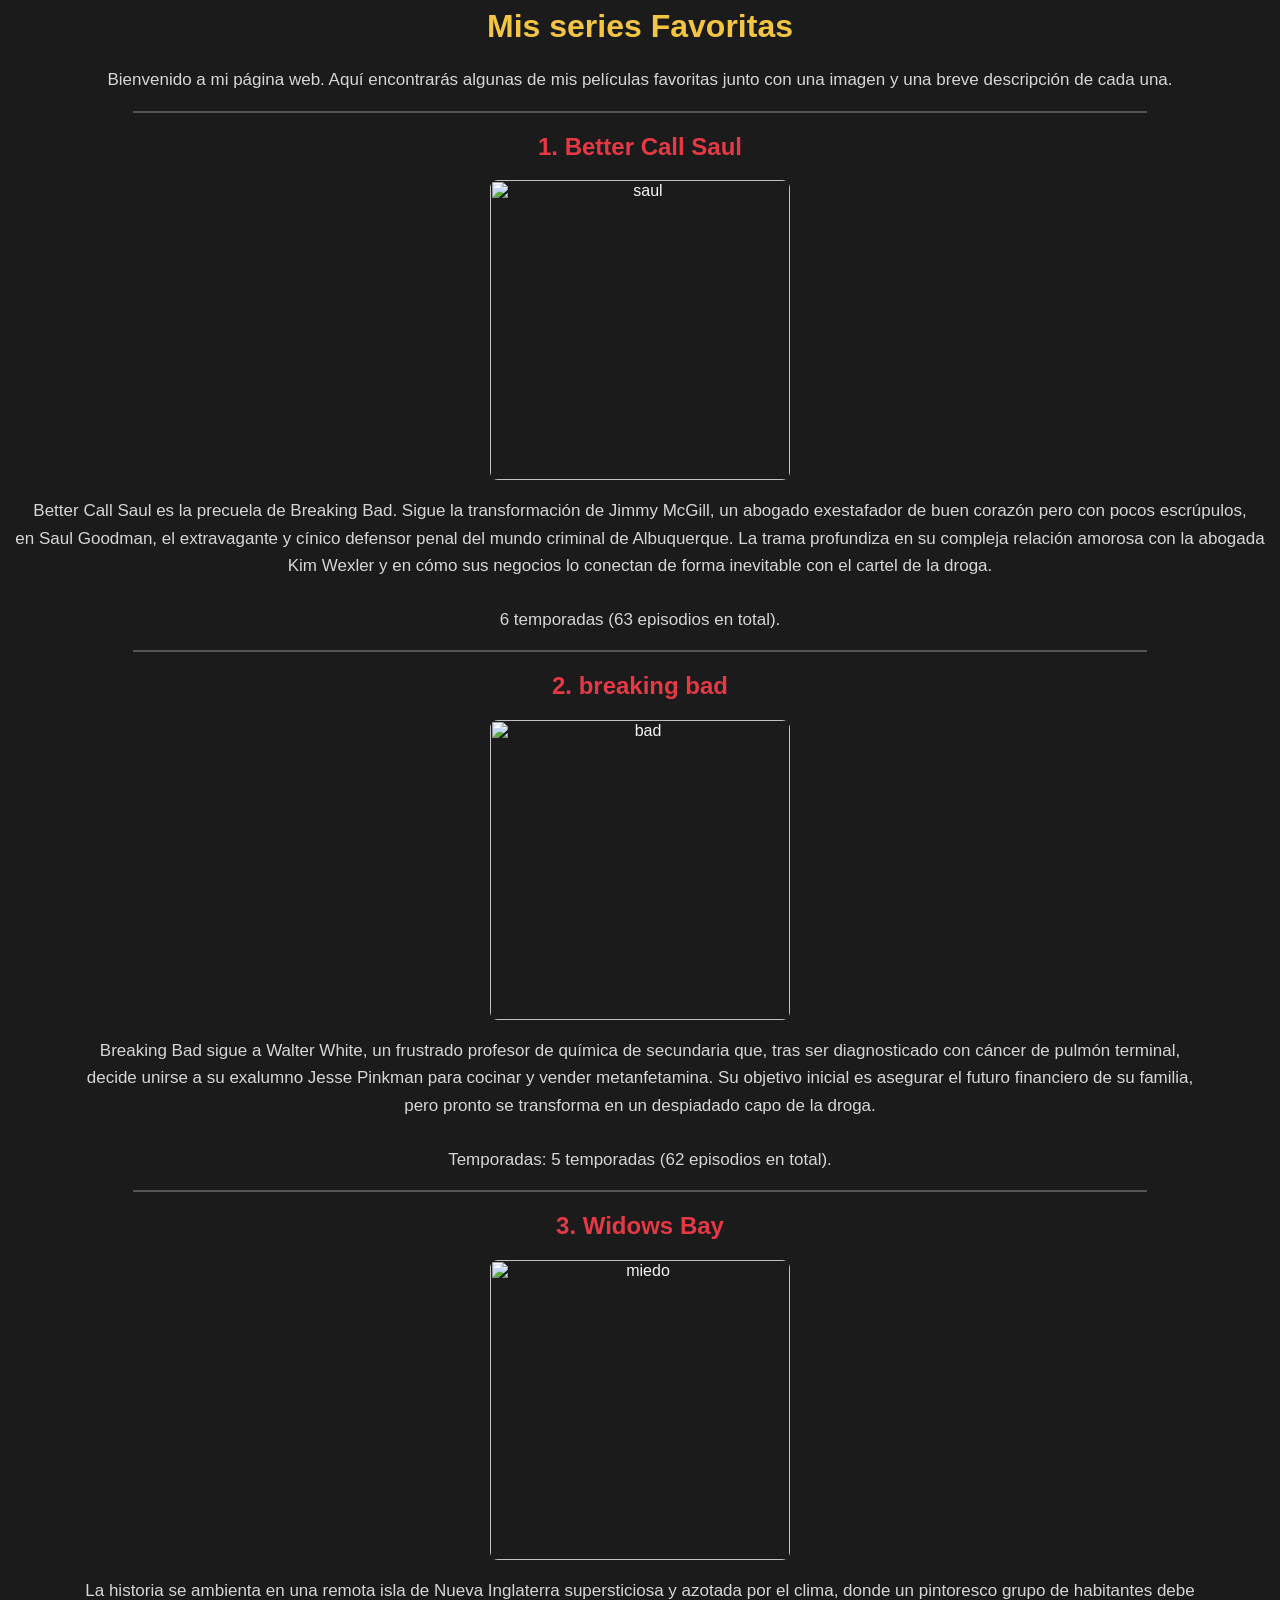
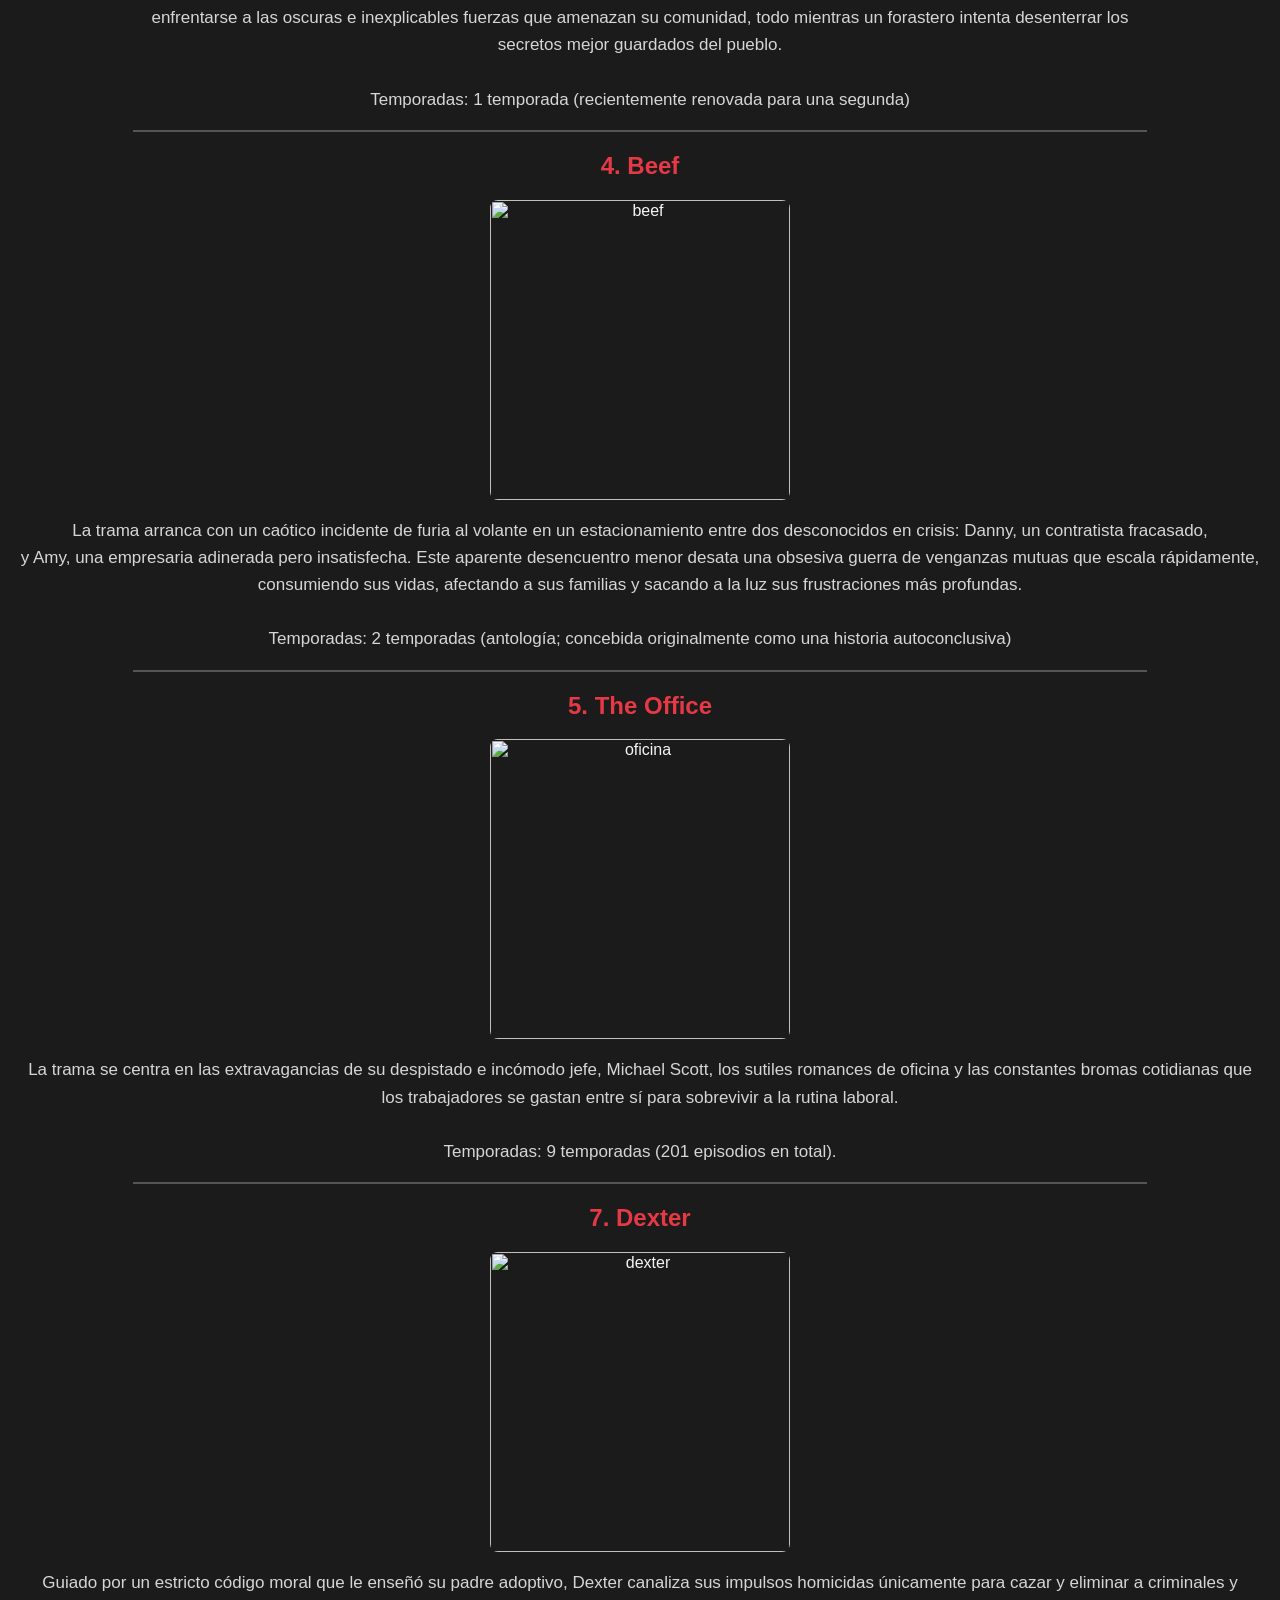
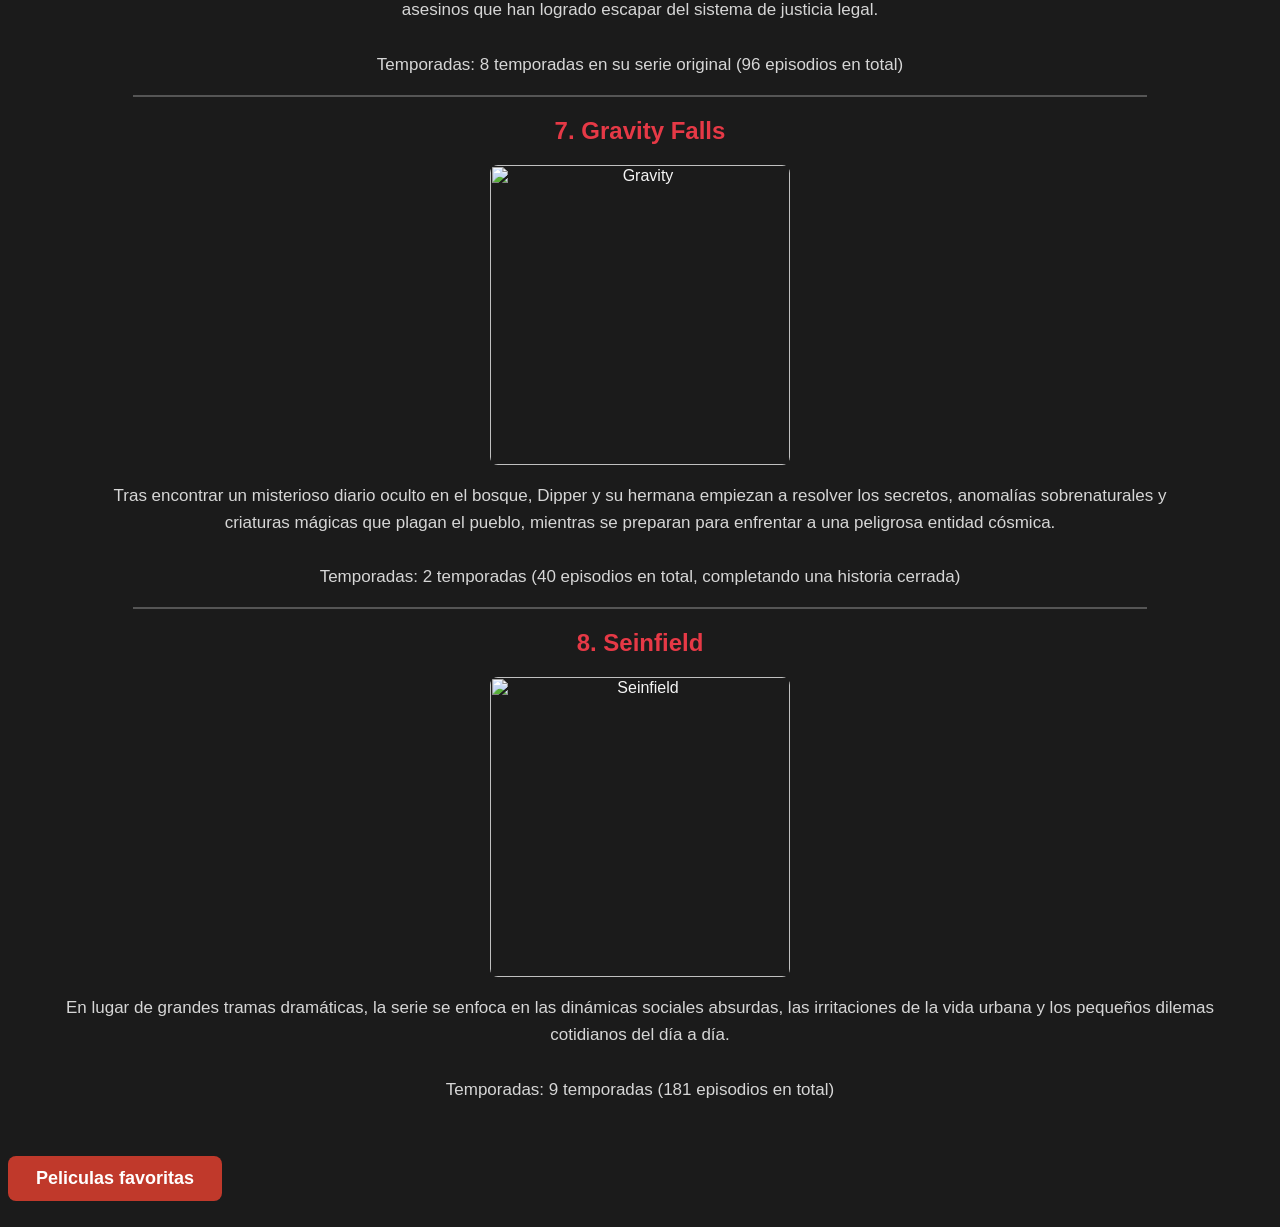
==== series.html @ a309abfb "Add files via upload" ====
<html>
    <Head>
        <title>
            Mis series favoritas
        </title>
    </Head>
    <link rel="stylesheet" href="series.css">
    <body>
        <center>
    <h1> Mis series Favoritas</h1>

    <p>
        Bienvenido a mi página web. Aquí encontrarás algunas de mis películas
        favoritas junto con una imagen y una breve descripción de cada una.
    </p>

    

    <hr>

    <h2>1. Better Call Saul</h2>
    <img src="https://encrypted-tbn0.gstatic.com/images?q=tbn:ANd9GcRs_8_91G7EZkWQ-JjmGXGuqprauSE_t2_B9vF2UKTiKvrtqTozPD0Dx6A&s=10" width="300" alt="saul">
    <p>
        Better Call Saul es la precuela de Breaking Bad. Sigue la transformación de Jimmy McGill, un abogado exestafador de buen corazón pero con pocos escrúpulos,<br>
         en Saul Goodman, el extravagante y cínico defensor penal del mundo criminal de Albuquerque. La trama profundiza en su compleja relación amorosa con la abogada <br>
         Kim Wexler y en cómo sus negocios lo conectan de forma inevitable con el cartel de la droga.<br><br>6 temporadas (63 episodios en total).

    </p>

    <hr>

    <h2>2. breaking bad</h2>
    <img src="https://mediaproxy.tvtropes.org/width/1200/https://static.tvtropes.org/pmwiki/pub/images/breaking_bad_4.png" width="300" alt="bad">
    <p>
       Breaking Bad sigue a Walter White, un frustrado profesor de química de secundaria que, tras ser diagnosticado con cáncer de pulmón terminal,<br>
        decide unirse a su exalumno Jesse Pinkman para cocinar y vender metanfetamina. Su objetivo inicial es asegurar el futuro financiero de su familia,<br>
         pero pronto se transforma en un despiadado capo de la droga.<br><br>Temporadas: 5 temporadas (62 episodios en total).

    </p>

    <hr>

    <h2>3. Widows Bay</h2>
    <img src="https://m.media-amazon.com/images/S/pv-target-images/f032cd02c2796a81cb20d5b2e92ad06110b118231e3fa0997a4702932e342c4f.jpg" width="300" alt="miedo">
    <p>
        La historia se ambienta en una remota isla de Nueva Inglaterra supersticiosa y azotada por el clima, donde un pintoresco grupo de habitantes debe <br>
        enfrentarse a las oscuras e inexplicables fuerzas que amenazan su comunidad, todo mientras un forastero intenta desenterrar los<br>
         secretos mejor guardados del pueblo.<br><br>Temporadas: 1 temporada (recientemente renovada para una segunda)

    </p>

    <hr>

    <h2>4. Beef</h2>
    <img src="https://m.media-amazon.com/images/M/MV5BMGNlNDkyYzItNTg5Yy00NGFiLWJhYTctODE5NjNkYjk4ZDUwXkEyXkFqcGc@._V1_FMjpg_UX1000_.jpg" width="300" alt="beef">
    <p>
        La trama arranca con un caótico incidente de furia al volante en un estacionamiento entre dos desconocidos en crisis: Danny, un contratista fracasado,<br>
         y Amy, una empresaria adinerada pero insatisfecha. Este aparente desencuentro menor desata una obsesiva guerra de venganzas mutuas que escala rápidamente,<br>
          consumiendo sus vidas, afectando a sus familias y sacando a la luz sus frustraciones más profundas.<br><br>Temporadas: 2 temporadas (antología; concebida originalmente como una historia autoconclusiva)

    </p>

    <hr>

    <h2>5. The Office</h2>
    <img src="https://m.media-amazon.com/images/M/MV5BZjQwYzBlYzUtZjhhOS00ZDQ0LWE0NzAtYTk4MjgzZTNkZWEzXkEyXkFqcGc@._V1_FMjpg_UX1000_.jpg" width="300" alt="oficina">
    <p>
        La trama se centra en las extravagancias de su despistado e incómodo jefe, Michael Scott, los sutiles romances de oficina y las constantes bromas cotidianas que<br>
         los trabajadores se gastan entre sí para sobrevivir a la rutina laboral. <br><br>
         Temporadas: 9 temporadas (201 episodios en total).
    </p>
<hr>

    <h2>7. Dexter</h2>
    <img src="https://m.media-amazon.com/images/M/MV5BNTE5ZGI2N2UtYmFiMi00ZGIxLWI1ZTMtYWJkZDYxNDZiOTQwXkEyXkFqcGc@._V1_.jpg" width="300" alt="dexter">
    <p>
        Guiado por un estricto código moral que le enseñó su padre adoptivo, Dexter canaliza sus impulsos homicidas únicamente para cazar y eliminar a criminales y <br>
        asesinos que han logrado escapar del sistema de justicia legal.<br><br>Temporadas: 8 temporadas en su serie original (96 episodios en total)
    </p>
    <hr>

      

     

      <h2>7. Gravity Falls</h2>
    <img src="https://m.media-amazon.com/images/M/MV5BMTEzNDc3MDQ2NzNeQTJeQWpwZ15BbWU4MDYzMzUwMDIx._V1_FMjpg_UX1000_.jpg" width="300" alt="Gravity">
    <p>
        Tras encontrar un misterioso diario oculto en el bosque, Dipper y su hermana empiezan a resolver los secretos, anomalías sobrenaturales y<br>
         criaturas mágicas que plagan el pueblo, mientras se preparan para enfrentar a una peligrosa entidad cósmica.<br><br>Temporadas: 2 temporadas (40 episodios en total, completando una historia cerrada)
    </p>

    <hr>

    <h2>8. Seinfield</h2>
    <img src="https://m.media-amazon.com/images/M/MV5BMmRjNjZjN2ItN2FkYi00ZDg0LWExN2EtMTU2ODUwNWU1M2NhXkEyXkFqcGc@._V1_.jpg" width="300" alt="Seinfield">
    <p>
        En lugar de grandes tramas dramáticas, la serie se enfoca en las dinámicas sociales absurdas, las irritaciones de la vida urbana y los pequeños dilemas<br>
         cotidianos del día a día.<br><br>Temporadas: 9 temporadas (181 episodios en total)
    </p>
    </center>
<br><br>

<a href="Peliculas.html">
    <button class="boton">Peliculas favoritas</button>
</a>

<br><br>
   
    </body>
</html>
---- series.css ----
body{
    background-color: #1b1b1b;
    color: #f5f5f5;
    font-family: "Segoe UI", Tahoma, Geneva, Verdana, sans-serif;
}

h1{
    color: #f4c542;
}

h2{
    color: #e63946;
}

p{
    color: #d6d6d6;
    font-size: 17px;
    line-height: 1.6;
}

img{
    border-radius: 8px;
}

hr{
    width: 80%;
    border: 1px solid #555;
}

.boton{
    background-color: #c0392b;
    color: white;
    font-family: "Segoe UI", Tahoma, Geneva, Verdana, sans-serif;
    font-size: 18px;
    font-weight: bold;
    padding: 12px 28px;
    border: none;
    border-radius: 8px;
}
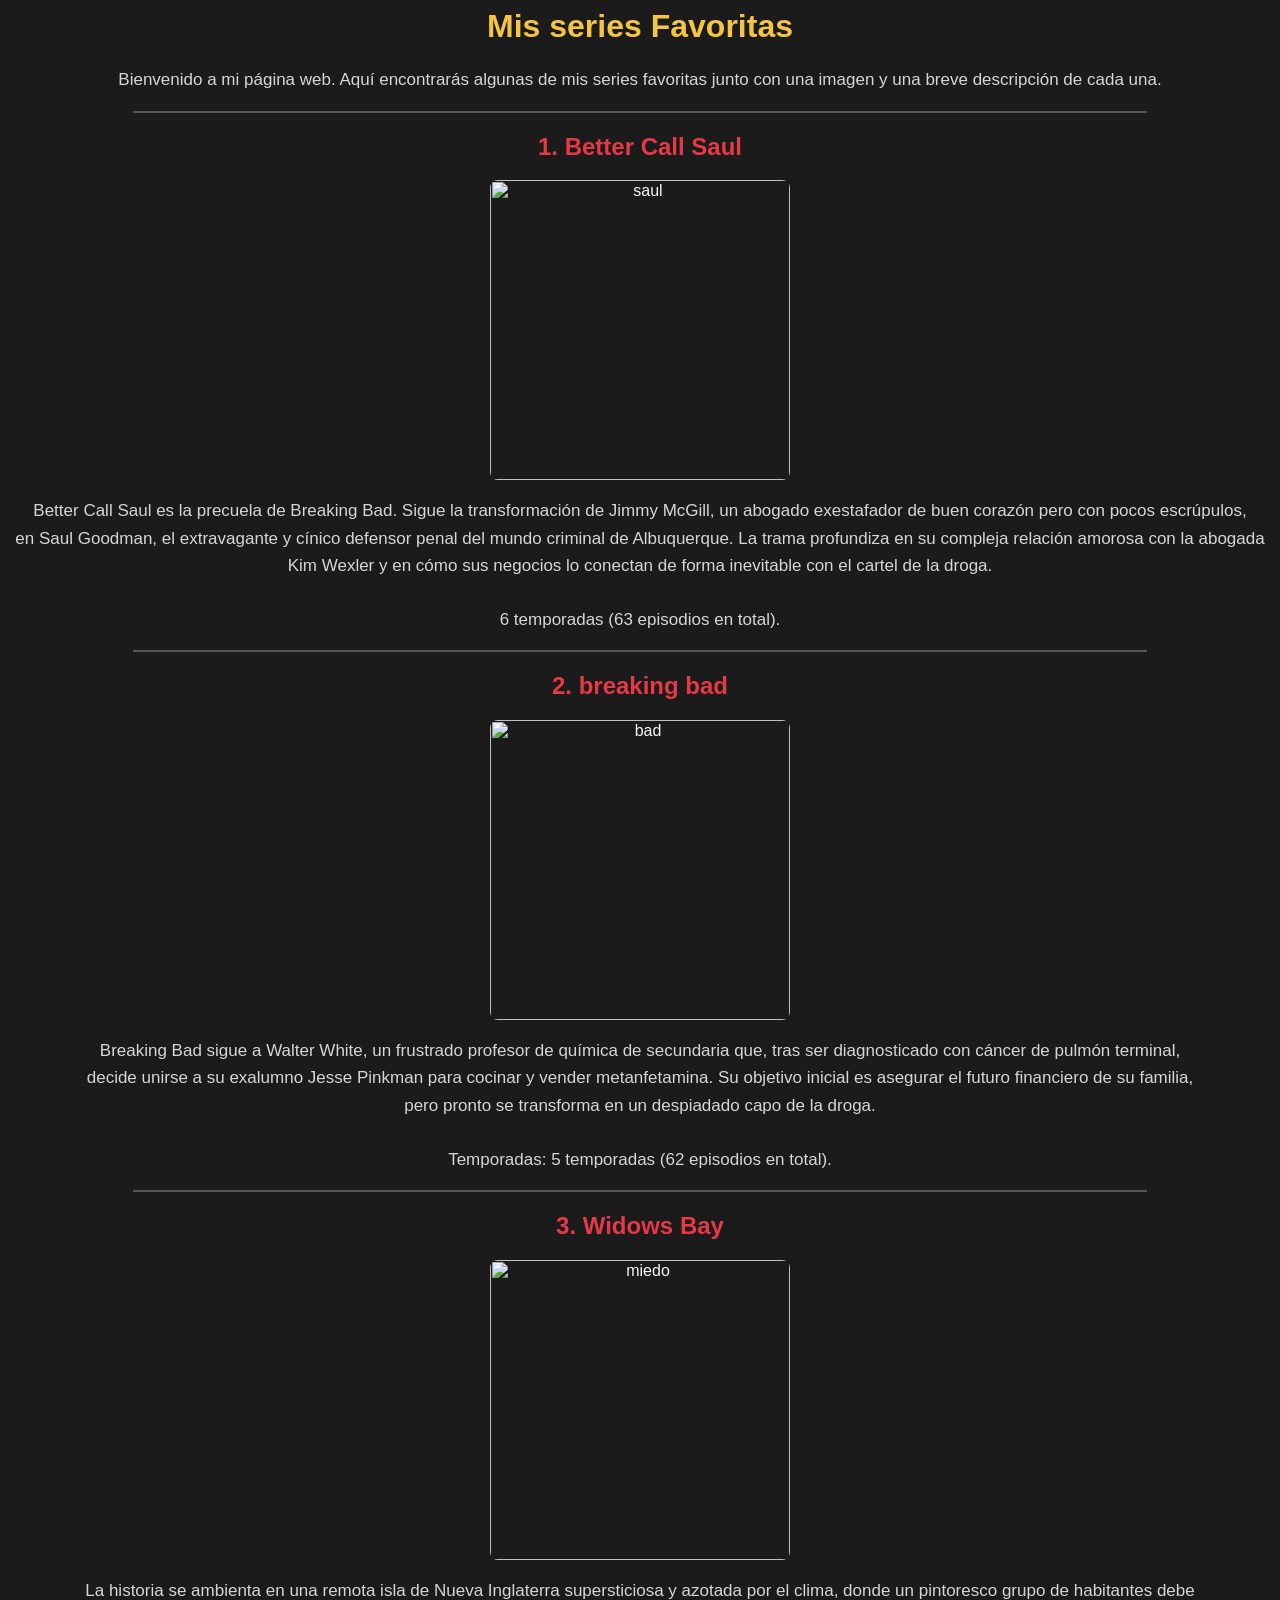
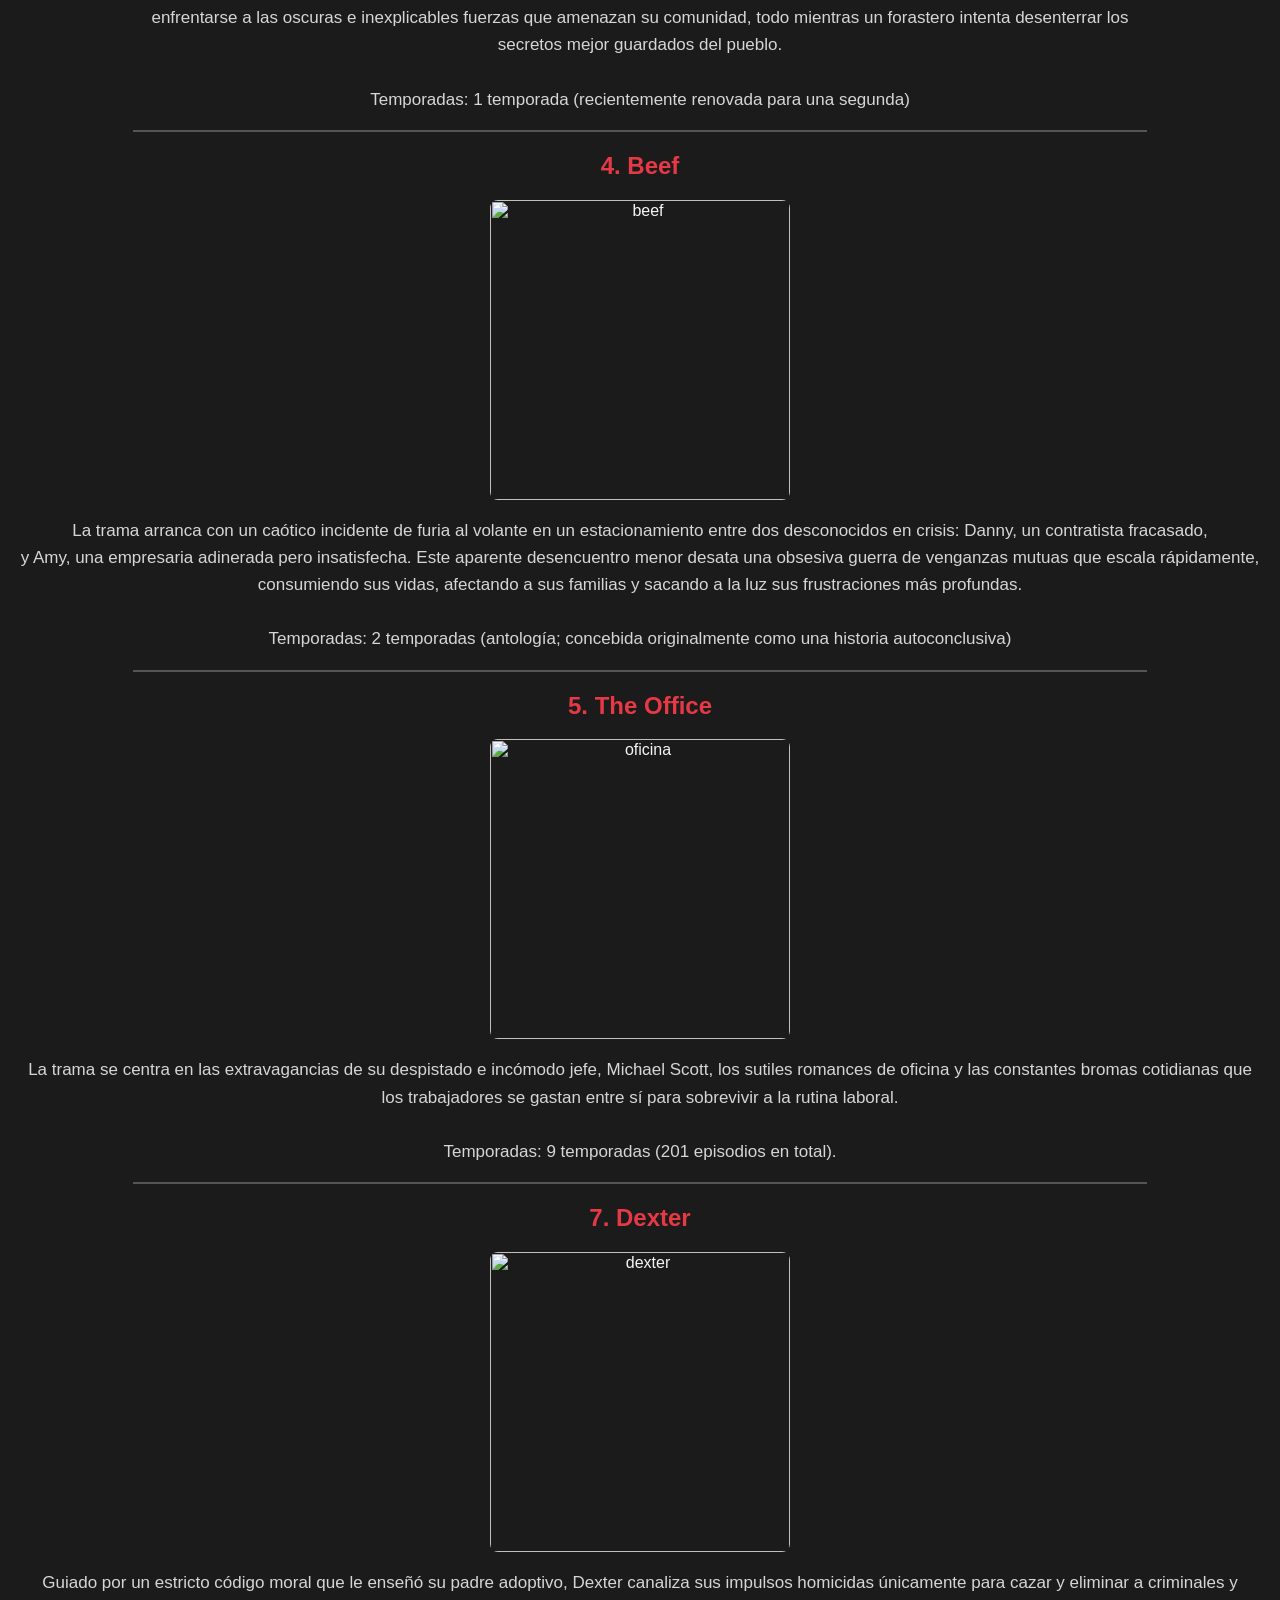
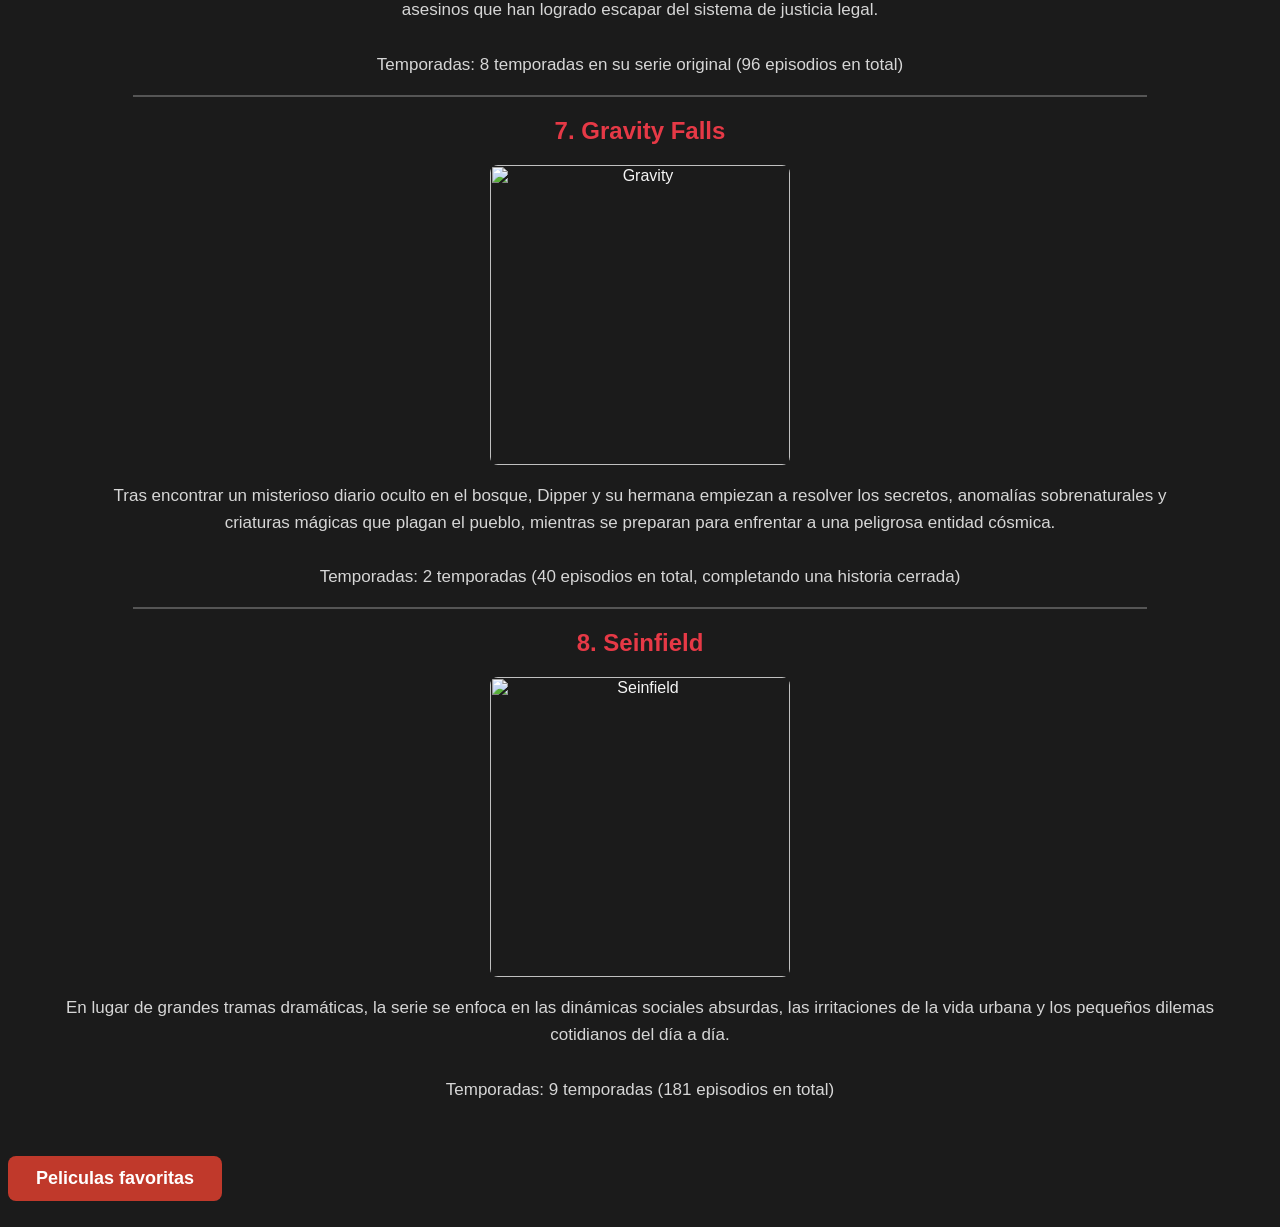
==== commit 550635dc: "Update series.html" ====
--- a/series.html
+++ b/series.html
@@ -10,7 +10,7 @@
     <h1> Mis series Favoritas</h1>
 
     <p>
-        Bienvenido a mi página web. Aquí encontrarás algunas de mis películas
+        Bienvenido a mi página web. Aquí encontrarás algunas de mis series
         favoritas junto con una imagen y una breve descripción de cada una.
     </p>
 
@@ -101,11 +101,11 @@
     </center>
 <br><br>
 
-<a href="Peliculas.html">
+<a href="index.html">
     <button class="boton">Peliculas favoritas</button>
 </a>
 
 <br><br>
    
     </body>
-</html>+</html>
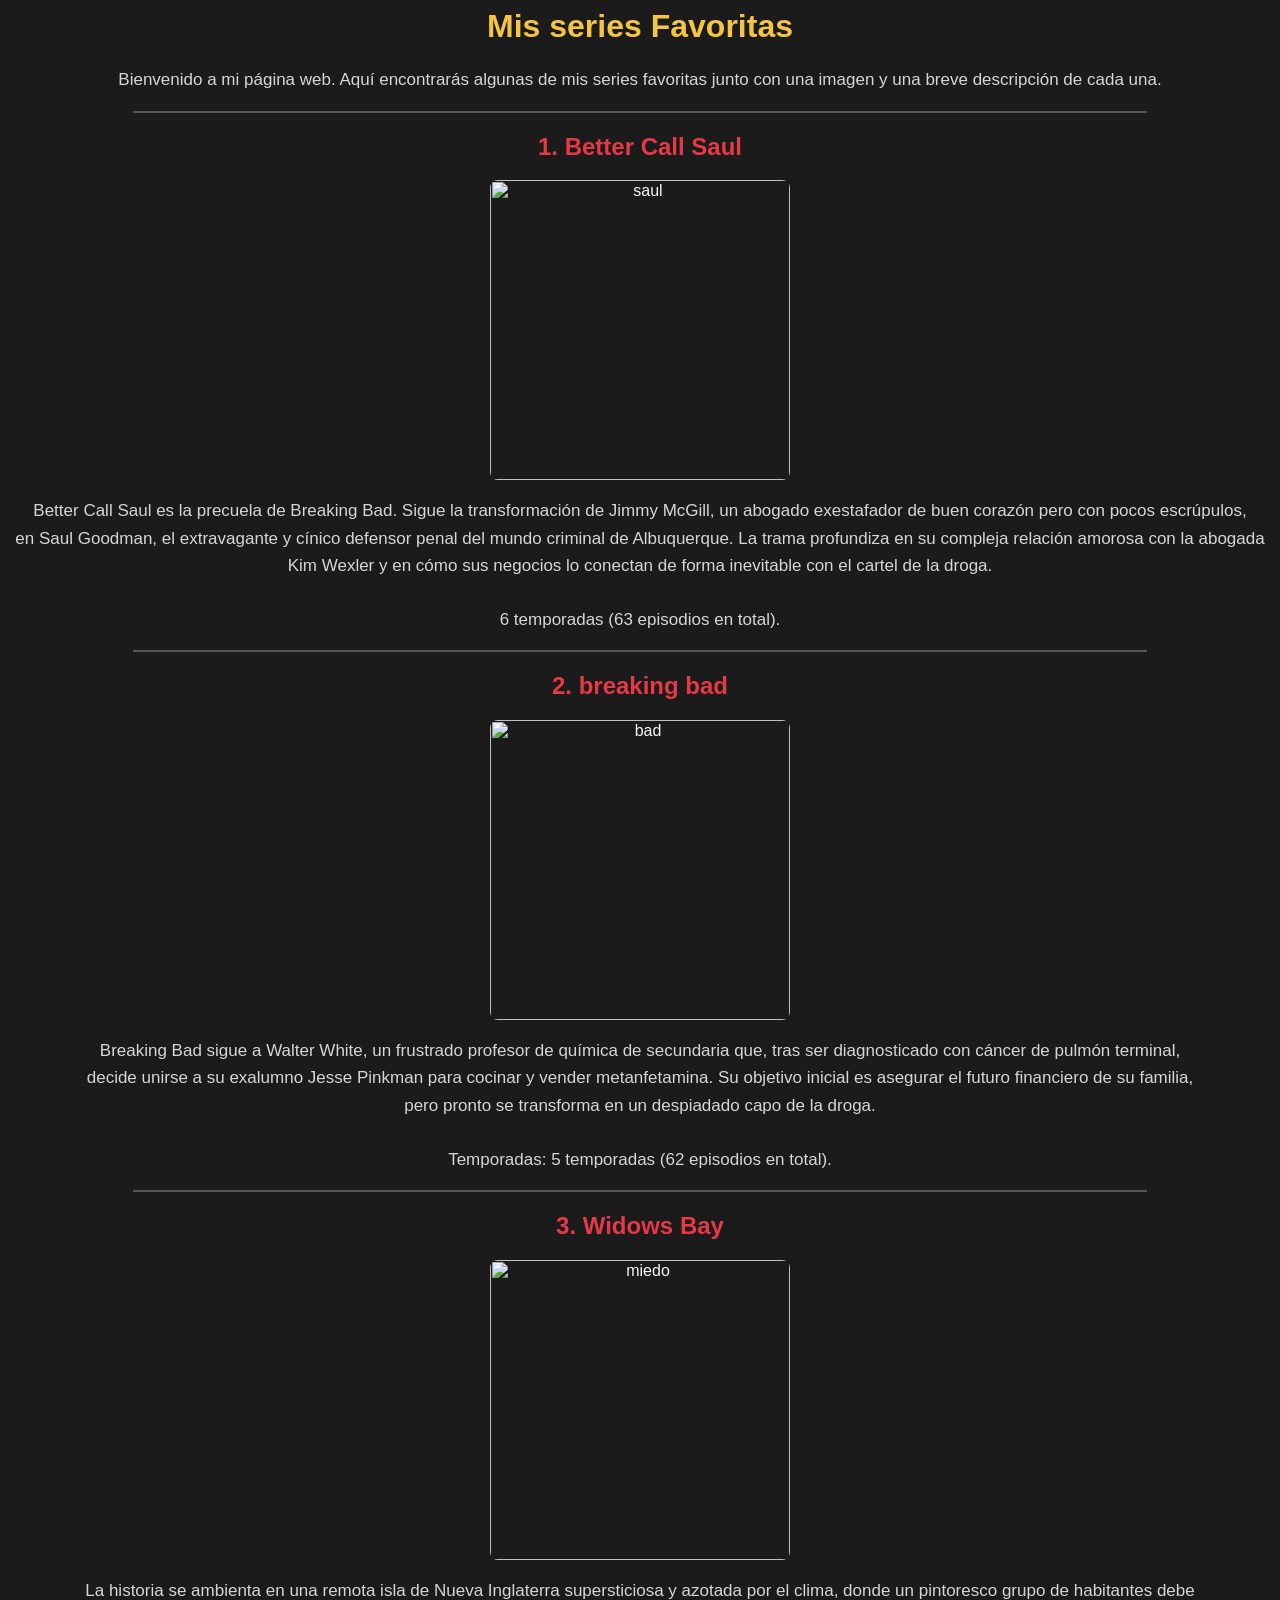
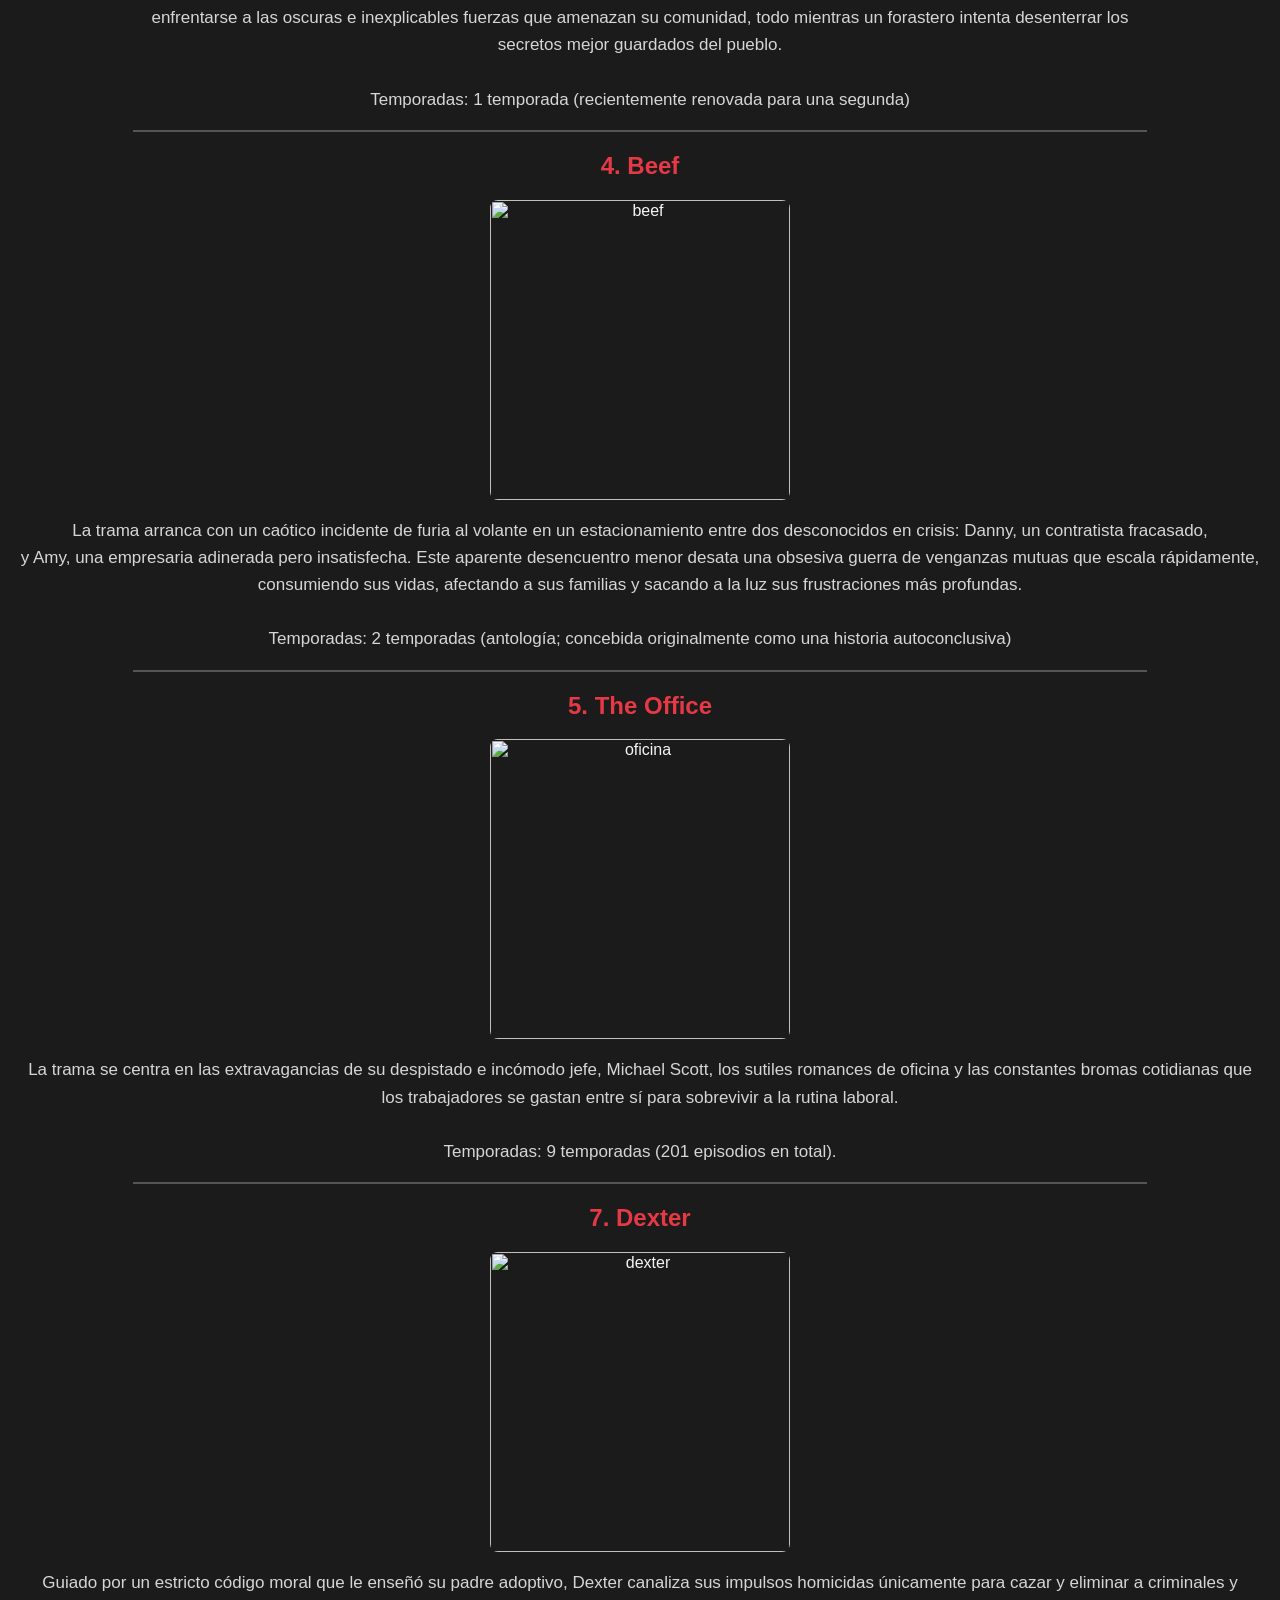
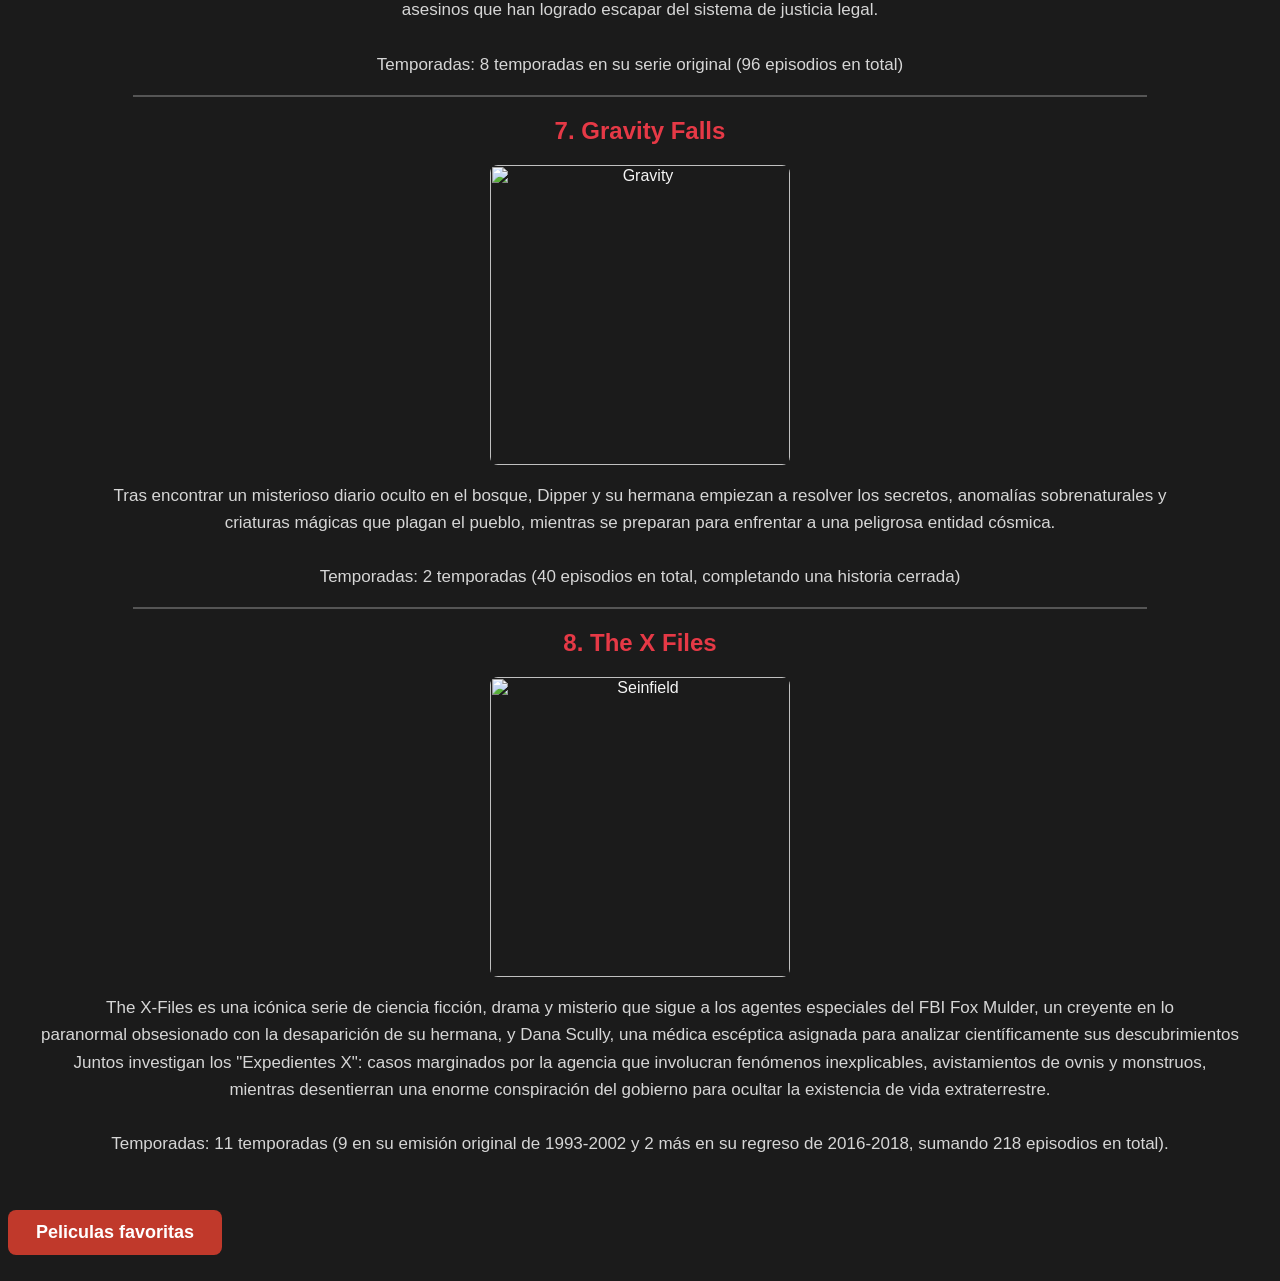
==== commit bf44f372: "Update series.html" ====
--- a/series.html
+++ b/series.html
@@ -92,11 +92,15 @@
 
     <hr>
 
-    <h2>8. Seinfield</h2>
-    <img src="https://m.media-amazon.com/images/M/MV5BMmRjNjZjN2ItN2FkYi00ZDg0LWExN2EtMTU2ODUwNWU1M2NhXkEyXkFqcGc@._V1_.jpg" width="300" alt="Seinfield">
+    <h2>8. The X Files</h2>
+    <img src="https://encrypted-tbn0.gstatic.com/images?q=tbn:ANd9GcQCGBp7VPRYeaHpMUBCNhqDA8SaDTi0XnAlDj4SKolrIA&s=10" width="300" alt="Seinfield">
     <p>
-        En lugar de grandes tramas dramáticas, la serie se enfoca en las dinámicas sociales absurdas, las irritaciones de la vida urbana y los pequeños dilemas<br>
-         cotidianos del día a día.<br><br>Temporadas: 9 temporadas (181 episodios en total)
+        The X-Files es una icónica serie de ciencia ficción, drama y misterio que sigue a los agentes especiales del FBI Fox Mulder, un creyente en lo<br>
+        paranormal obsesionado con la desaparición de su hermana, y Dana Scully, una médica escéptica asignada para analizar científicamente sus descubrimientos<br>
+        Juntos investigan los "Expedientes X": casos marginados por la agencia que involucran fenómenos inexplicables, avistamientos de ovnis y monstruos,<br>
+        mientras desentierran una enorme conspiración del gobierno para ocultar la existencia de vida extraterrestre.
+        
+    <br><br>Temporadas: 11 temporadas (9 en su emisión original de 1993-2002 y 2 más en su regreso de 2016-2018, sumando 218 episodios en total).
     </p>
     </center>
 <br><br>
